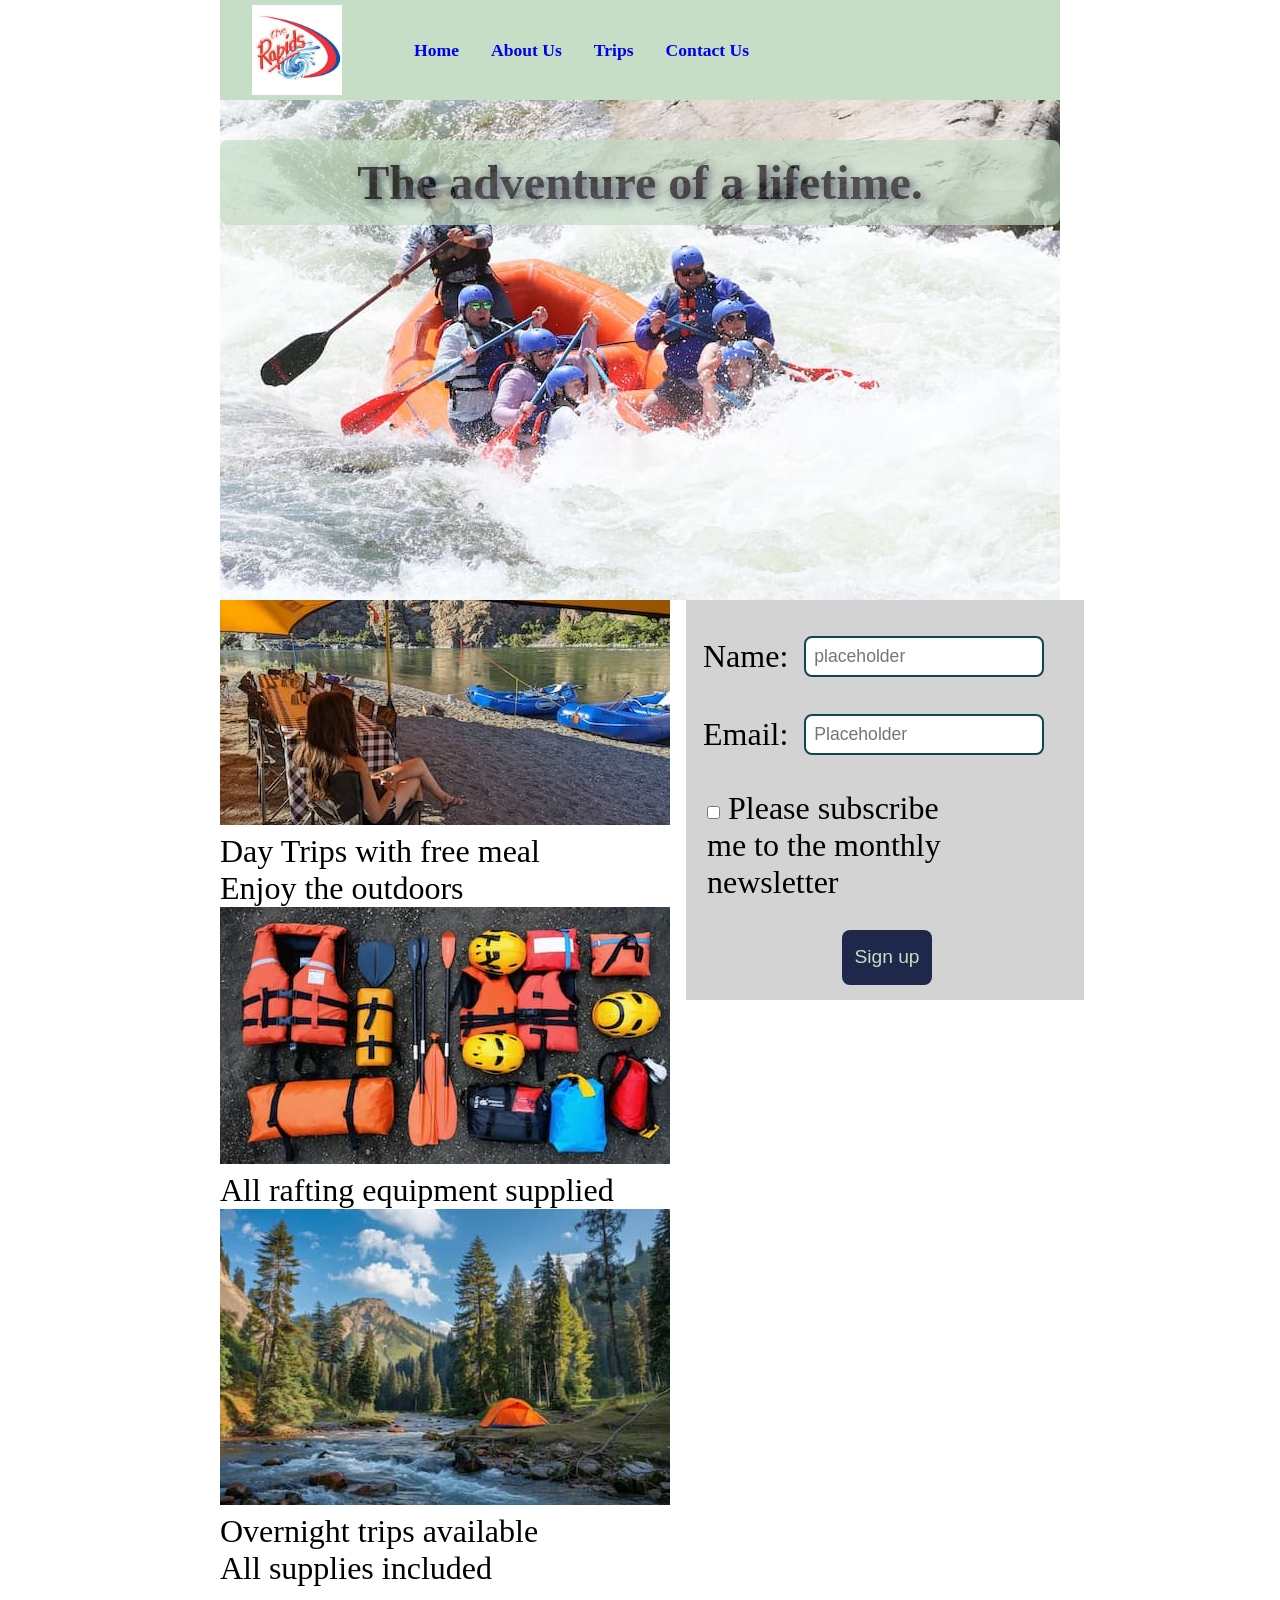
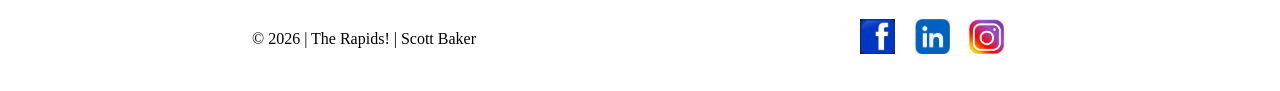
==== wwr/index.html @ a2391d1c "trips and index" ====
<!DOCTYPE html>
<html lang="en">

<head>
    <meta charset="UTF-8">
    <meta name="viewport" content="width=device-width, initial-scale=1.0">
    <meta name="author" content="Scott Baker">
    <meta name="description"
      content="White Water professional rafting tour. We offer guided tours on white water rafting adventure, all safety equipment provided">
    <link rel="stylesheet" href="styles/rafting.css">
    <title>Home</title>
</head>

<body>
    <header>
        <img src="images/logo.jpg" alt="the rapids brand logo">
        <nav>
            <ul>
                <li><a href="index.html">Home</a></li>
                <li><a href="about.html">About Us</a></li>
                <li><a href="trips.html">Trips</a></li>
                <li><a href="contact.html">Contact Us</a></li>
            </ul>
        </nav>
    </header>
    <main>
        <div class="hero">
            <img src="images/hero2.jpg" alt="family of rafters" class="hero-big-image">
            <h1>The adventure of a lifetime.</h1>

        </div>
        <div class="information-container">
            <div class="camping-column">
                <h2></h2>
                <div class="camping">
                    <figure>
                        <img src="images/Hells-Canyon-of-the-Snake-Rafting-Camp-Tme-scaled.jpg"
                          alt="Day trips">
                        <figcaption>Day Trips with free meal<br>Enjoy the outdoors</figcaption>
                    </figure>
                </div>
                <div class="camping">
                    <figure>
                        <img src="images/rafting-gear-essentials.jpg" alt="rafting equipment">
                        <figcaption>All rafting equipment supplied</figcaption>
                    </figure>
                </div>
                <div class="camping">
                    <figure>
                        <img src="images/tent-positioned-on-river-bank-free-photo.jpg"
                          alt="overnight camping">
                        <figcaption>Overnight trips available <br>All supplies included</figcaption>
                    </figure>
                </div>
            </div>
            <div class="form-column-home">
                <form>
                    <div class="form-item column2-home">
                        <div class="column2-home">
                            <label for="fullname">Name:</label>
                        </div>
                        <input type="text" id="fullname" name="fullname" placeholder="placeholder">
                    </div>
                    <div class="form-item column2-home">
                        <div class="column2">
                            <label for="useremail">Email:</label>
                        </div>
                        <input type="email" id="useremail" name="useremail"
                          placeholder="Placeholder">
                    </div>
                    <div class="form-item column1-home">

                        <div class="checkbox-home">
                            <input type="checkbox" id="chbx" name="subscribe">
                            <label for="chbx">Please subscribe me to the monthly newsletter </label>

                        </div>

                    </div>
                    <button type="submit">Sign up</button>


                </form>

            </div>
        </div>

    </main>
    <footer>
        <div class="footer-content">
            <p>&copy; 2026 | The Rapids! | Scott Baker</p>
            <nav class="socialmedia">
                <a href="https://facebook.com">
                    <img src="images/facebook.jpg" alt="facebook">
                </a>
                <a href="https://linkedin.com">
                    <img src="images/linkedin.jpg" alt="linkedin">
                </a>
                <a href="https://instagram.com">
                    <img src="images/instagram.jpg" alt="instagram">
                </a>
            </nav>
        </div>
    </footer>
</body>

</html>
---- wwr/styles/rafting.css ----
:root {
    --primary-color: #c6ddc6;

    --secondary-color: #121111;

    --accent1-color: #11464f;

    --accent2-color: #1f274a;

    --form-color: lightgray;

    --heading-font: "Times New Roman", "Georgia", serif;
    --body-font: Arial, Helvetica, sans-serif;
}

* {
    margin: 0;
    padding: 0;
    box-sizing: border-box;
}

header {
    display: flex;
    grid-template-columns: auto 1fr;
    gap: 3rem;
    background-color: var(--primary-color);
    padding: 1rem 2rem;
    align-items: center;
    max-height: 100px;

}

header img {
    max-height: 90px;

}

main,
footer {
    width: 840px;
    margin: 0 auto;
}

section,
article {
    margin: 16px;
    padding: 8px;
}

.socialmedia a {
    text-decoration: none;
}

.hero {
    position: relative;
    height: 500px;
    background-image: url('../images/rafting.jpg');
    background-size: cover;
    background-position: center;
    max-width: 840px;
    margin: 0 auto;
    overflow: hidden;
}

.hero img {
    width: 100%;
    height: auto;
    object-fit: cover;
    z-index: 1;

}

.hero h1 {
    position: absolute;
    color: var(--secondary-color);
    top: 40px;
    width: 100%;
    text-align: center;
    z-index: 2;
    font-size: 3rem;
    text-shadow: 3px 3px 10px var(--accent2-color);
    background-color: var(--primary-color);
    opacity: 0.7;
    padding: 15px 40px;
    border-radius: 8px;
}

.hero article {
    position: absolute;
    top: 50%;
    width: 90%;
    z-index: 2;
    color: var(--secondary-color);
    background-color: var(--primary-color);
    align-items: center;
    max-width: 760px;
    gap: 1.5rem;
    margin-left: 35px;
}

.hero article img {
    float: right;
    z-index: 2;
    border: 1px solid var(--accent2-color);
    width: 135px;
    height: auto;
    margin: 0 0 10px 15px;

}

.hero article p {
    z-index: 2;
    margin: 0;
    align-items: center;
}

.history {
    display: grid;
    grid-template-columns: 1fr auto 1fr;
    gap: 1rem;
    max-width: 840px;
    padding: 0 20px;
    margin: 2rem auto;

}

.history h2 {
    grid-column: 1/4;
    grid-row: 1;
    background-color: var(--primary-color);
    font-size: 3rem;
    padding: 15px;
    margin: 2rem 0 2rem 0;
    width: 100%;
    text-align: center;
    color: var(--secondary-color);
}

.history img {
    margin-top: 25px;
    grid-column: 2;
    grid-row: 2;
    width: 200px;
    height: auto;
}

.history p:first-child {

    grid-column: 1;

}

.history p:last-child {
    grid-column: 3;

}

.adventure {
    display: grid;
    max-width: 840px;
    margin: auto;
    padding: 0 1rem;
}

.adventure h2 {
    text-align: center;
    margin-bottom: 2rem;
    background-color: var(--primary-color);
    color: var(--secondary-color);
    padding: 1rem 0;
    font-size: 3rem;
}

.adventure-grid {
    display: grid;
    grid-template-columns: repeat(5, 1fr);
    gap: 1rem;
}

.adventure-grid figure {
    margin: 0;
    text-align: center;
}

.adventure-grid img {
    width: 100%;
    height: 140px;
    object-fit: cover;
    border-radius: 8px;
}

.adventure-grid figcaption {
    margin-top: 0.5rem;
    font-weight: bold;
}

.footer-content {
    display: flex;
    justify-content: space-between;
    align-items: center;
    max-width: 900px;
    margin: 0 auto;
    padding: .5rem 2rem;
}

.socialmedia img {
    width: 35px;
    height: 35px;
    margin-left: 15px;
}

/* ============================================= */
/*   CONTACT PAGE STYLES ONLY                    */
/*   (added below homepage styles)               */
/* ============================================= */

header,
.employee-container {

    width: 840px;
    margin: 0 auto;
}

nav ul {
    display: flex;
    list-style: none;
    gap: 2rem;
    /* Space between menu items */
    margin: 0;
    padding: 0;
}

nav a {
    text-decoration: none;
    font-weight: bold;
    font-size: 1.1rem;
}

h1,
h2 {
    font-family: var(--heading-font);
    color: var(--accent1-color);
    font-size: 2.5rem;
}

nav {
    margin: 16px;
    padding: 8px;
}

.contact-container {
    display: grid;
    grid-template-columns: 1fr 1fr;
    width: 840px;
    gap: 1rem;
    margin: 0 auto;
}

.map-column {
    width: 100%;
    align-self: start;

}

.form-column {
    width: 104%;
    margin-bottom: 2rem;
    background-color: var(--form-color);
    height: 101%;
}

.contact {
    position: relative;
    height: 200px;
    max-width: 840px;
    margin: 0 auto;
}

.contact h1 {
    position: absolute;
    color: var(--accent1-color);
    width: 100%;
    text-align: center;
    font-size: 2.5rem;
    text-shadow: 3px 3px 10px var(--accent2-color);
    padding: 10px 40px;
    border-radius: 8px;
    margin-left: 13px;
    /* margin-left: 13px; */
}

.contact p {
    position: absolute;
    color: var(--accent1-color);
    width: 100%;
    top: 40px;
    text-align: center;
    font-size: 1.2rem;
    text-shadow: 3px 3px 10px var(--accent2-color);
    padding: 20px 40px;
    border-radius: 8px;
}

form {
    width: 400px;
    height: 400px;
    margin: 1px;
    padding: 1rem;
    border-radius: 0.5rem;
    display: grid;

}

fieldset {
    display: grid;
    gap: .5rem;
    margin: 1rem;
    border: 1px solid var(--secondary-color);
    padding: .5rem;
}

legend {
    padding: 0.5rem;
    color: var(--accent2-color);
    font-size: 2.0rem;
}

label {

    padding-right: 1rem;
    text-align: right;
}

input,
select,
textarea {
    padding: 0.5rem;
    font-size: 1.1rem;
    border: solid 2px var(--accent1-color);
    border-radius: 8px;
}

button {

    margin-top: 0.75rem;
    background-color: var(--accent2-color);
    color: var(--primary-color);
    border: none;
    border-radius: .5rem;
    padding: .75rem;
    font-size: 1.2rem;
    width: auto;
    justify-self: center;

}

button:hover {
    background-color: var(--accent1-color);
}

.form-item {
    display: grid;
    align-items: center;
    border-radius: 8px;

}

.column1 {
    grid-template-columns: 3fr 1fr;
    margin: .5rem 0;

}

.column2 {
    grid-template-columns: 1fr 2fr;
    margin: .5rem 0;
}

.radio-group {
    display: flex;
    flex-direction: column;
    gap: .5rem;
}

.radio-group label {
    display: flex;
    align-items: center;
}

.radio-group input[type="radio"] {

    margin-right: 12px;

}

.checkbox {
    padding: .25rem;
}

.form-column-home {
    width: 99%;
    margin-bottom: 2rem;
    background-color: var(--form-color);
    max-height: 400px;
}

.form-item-home {
    display: grid;
    align-items: start;
    border-radius: 8px;

}

.column1-home {
    grid-template-columns: 3fr 1fr;
    margin: .5rem 0;

}

.column2-home {

    grid-template-columns: 1fr 2fr;
    max-width: 120px;
    margin: .5rem 0;
}

.checkbox-home {

    padding: .25rem;
}

.employee-container {
    display: grid;
    grid-template-columns: 1fr 1fr 1fr;
    padding: 0.5rem 2rem 2rem;
    background-color: var(--primary-color);
    margin-top: 1rem;
    border-radius: 10px;
    margin-left: auto;
    margin-right: auto;
}

.employee-container h2 {
    grid-column: 1 / -1;
    text-align: center;
    font-size: 2.5rem;
    margin-bottom: 1.0rem;
    color: var(--secondary-color);
}

.employee {
    display: flex;
    flex-direction: column;
    align-items: center;
}

.employee img {
    width: 100%;
    max-width: 80px;
    height: 80px;
    object-fit: cover;
}

.information-container {
    display: grid;
    grid-template-columns: 1fr 1fr;
    width: 840px;
    gap: 1rem;
    margin: 0 auto;
    font-size: 2rem;
}

.trips-section p {
    font-size: 1.5rem;
}

.equipment-section p {
    font-size: 1.5rem;
}
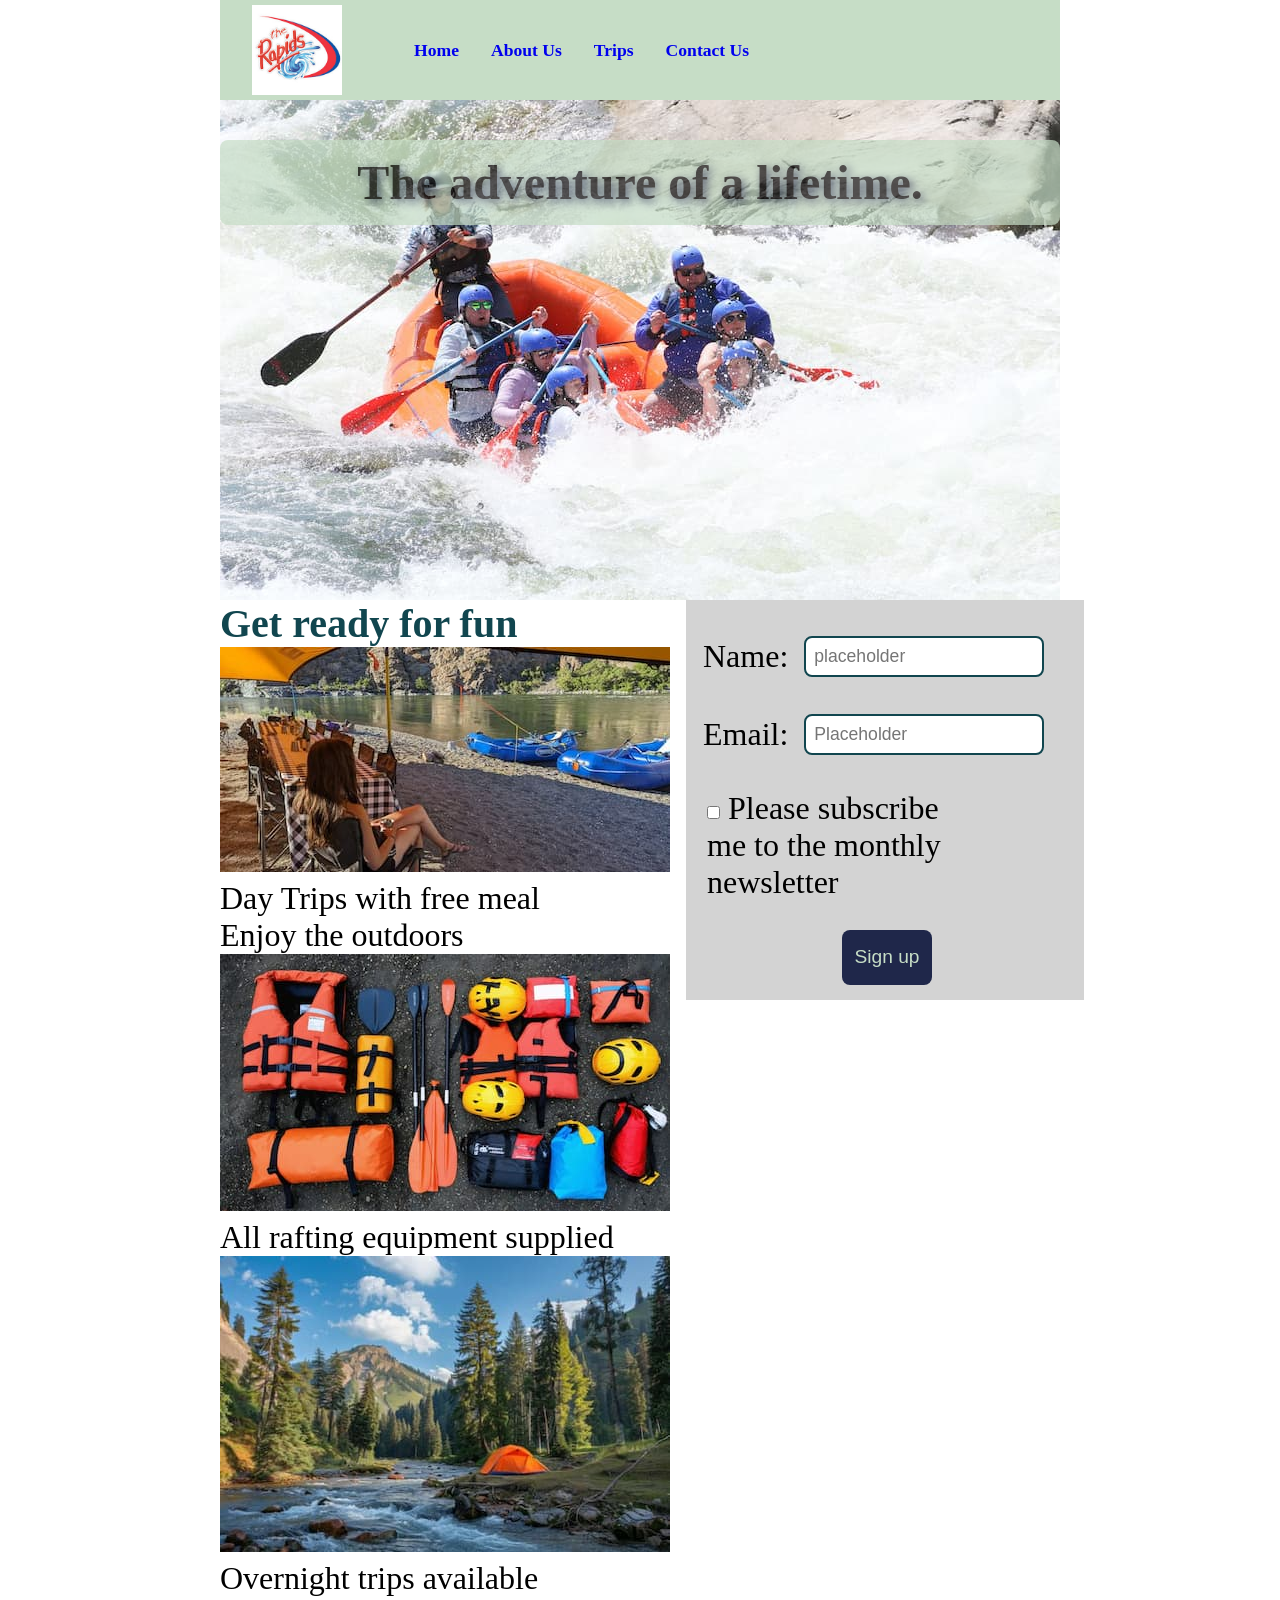
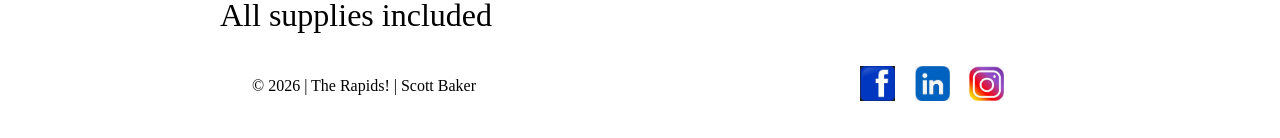
==== commit 88f3a33b: "updates" ====
--- a/wwr/index.html
+++ b/wwr/index.html
@@ -31,7 +31,7 @@
         </div>
         <div class="information-container">
             <div class="camping-column">
-                <h2></h2>
+                <h2>Get ready for fun</h2>
                 <div class="camping">
                     <figure>
                         <img src="images/Hells-Canyon-of-the-Snake-Rafting-Camp-Tme-scaled.jpg"
